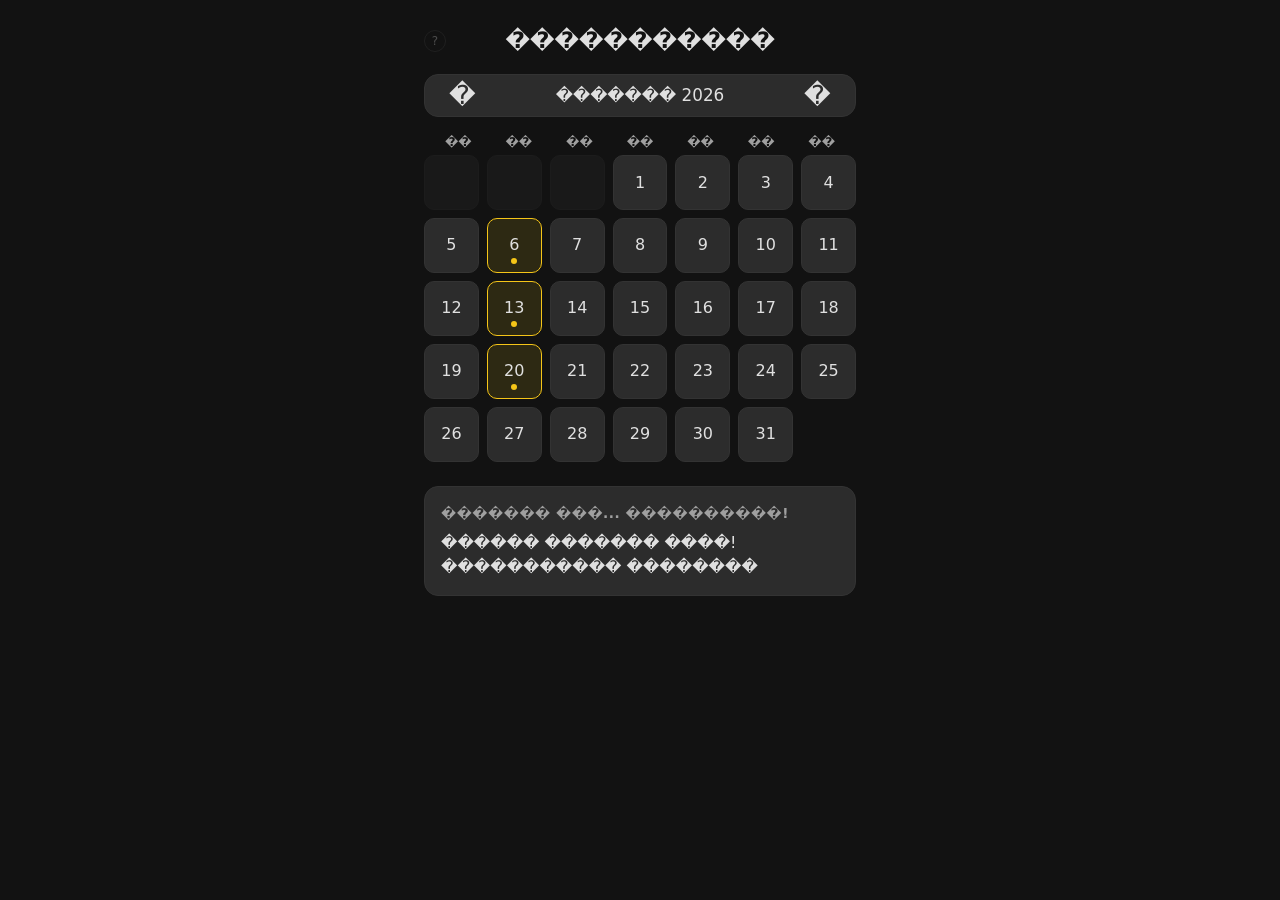
==== index.html @ 16516020 "Add files via upload" ====
<head>
  <meta name="viewport" content="width=device-width, initial-scale=1.0">
  <title>�� �������???</title>
  <link rel="stylesheet" href="CSScalendarMain.css">
</head>
<body>
  <div class="app-wrapper">
    <header class="app-header">
      <div class="header-title-row">
        <a href="docs.html" class="help-btn" aria-label="������������">?</a>
        <h1>�����������</h1>
      </div>
      <div class="month-nav">
        <button id="prev-month" class="nav-btn">�</button>
        <span id="current-month-year">������� 2026</span>
        <button id="next-month" class="nav-btn">�</button>
      </div>
    </header>

    <div class="weekdays">
      <span>��</span><span>��</span><span>��</span><span>��</span><span>��</span><span>��</span><span>��</span>
    </div>

    <div id="calendar-grid" class="calendar-grid"></div>

    <!-- 1. ������� ��� (������ ��� �������, �� �������� ��� ������) -->
    <section id="mood-panel" class="panel">
      <h3> ������� ���... ����������!</h3>
      <div class="mood-content">
        <img id="mood-img" src="" alt="" class="mood-img hidden">
        <p id="mood-text">��������...</p>
      </div>
    </section>

    <!-- 2. �������� ������� (���������� ������ ��� ����� �� ���� � ����������) -->
    <section id="event-panel" class="panel hidden">
      <h3>� ���� � ���...</h3>
      <div id="event-content"></div>
    </section>
  </div>

  <script src="themes.js" defer></script>
  <script src="calendar.js" defer></script>
  <script src="script.js" defer></script>
</body>
---- CSScalendarMain.css ----
/* =========================================
   CSScalendarMain.css | ������ ����� ������
   �����: ���������� (Ҹ���� ����)
   ========================================= */

/* 1. CSS ���������� (���� �� ���������) */
:root {
  --bg-primary: #121212;
  --bg-secondary: #1e1e1e;
  --bg-surface: #2c2c2c;
  --text-primary: #e0e0e0;
  --text-secondary: #a0a0a0;
  --accent: #4a90e2;       /* ����� ��� ��������/��������� */
  --accent-hover: #357abd;
  --birthday: #f5c518;     /* Ҹ���� ����� ��� ���� �������� */
  --border: #333333;
  --shadow: 0 4px 12px rgba(0,0,0,0.4);
  --radius: 14px;
  --radius-sm: 10px;
  --font-main: system-ui, -apple-system, 'Segoe UI', Roboto, Helvetica, Arial, sans-serif;
  --space-xs: 4px;
  --space-sm: 8px;
  --space-md: 16px;
  --space-lg: 24px;
}

/* 2. ����� � ���� */
*, *::before, *::after { box-sizing: border-box; margin: 0; padding: 0; }

body {
  background: var(--bg-primary);
  color: var(--text-primary);
  font-family: var(--font-main);
  line-height: 1.5;
  min-height: 100vh;
  display: flex;
  justify-content: center;
  -webkit-font-smoothing: antialiased;
}

.app-wrapper {
  width: 100%;
  max-width: 480px;
  padding: var(--space-md);
  padding-bottom: var(--space-lg);
}

/* 3. ����� � ��������� */
.header-title-row {
  position: relative;
  display: flex;
  justify-content: center;
  align-items: center;
  margin-bottom: var(--space-md);
  min-height: 28px;
}

.help-btn {
  position: absolute;
  left: 0;
  top: 50%;
  transform: translateY(-50%);
  width: 22px; height: 22px;
  font-size: 0.75rem;
  line-height: 1;
  color: var(--text-secondary);
  background: transparent;
  border: 1px solid var(--border);
  border-radius: 50%;
  text-decoration: none;
  display: flex; align-items: center; justify-content: center;
  opacity: 0.4;
  transition: opacity 0.2s, background 0.2s;
}
.help-btn:hover { opacity: 0.9; color: var(--text-primary); background: var(--bg-surface); }

.header-title-row h1 {
  font-size: 1.4rem;
  font-weight: 600;
  letter-spacing: -0.02em;
  margin: 0;
}

.month-nav {
  display: flex;
  align-items: center;
  justify-content: space-between;
  background: var(--bg-surface);
  padding: var(--space-sm) var(--space-md);
  border-radius: var(--radius);
  border: 1px solid var(--border);
  margin-bottom: var(--space-md);
}

.nav-btn {
  background: none; border: none; color: var(--text-primary);
  font-size: 1.6rem; cursor: pointer; padding: 0 var(--space-sm);
  line-height: 1; transition: color 0.2s;
}
.nav-btn:hover { color: var(--accent); }
#current-month-year { font-weight: 500; font-size: 1.05rem; }

/* 4. ��� ������ � ����� */
.weekdays {
  display: grid;
  grid-template-columns: repeat(7, 1fr);
  text-align: center;
  font-size: 0.75rem;
  font-weight: 600;
  color: var(--text-secondary);
  margin-bottom: var(--space-xs);
  padding: 0 var(--space-xs);
  text-transform: uppercase;
}

.calendar-grid {
  display: grid;
  grid-template-columns: repeat(7, 1fr);
  gap: var(--space-xs);
  margin-bottom: var(--space-lg);
}

.day-cell {
  aspect-ratio: 1;
  display: flex;
  flex-direction: column;
  align-items: center;
  justify-content: center;
  background: var(--bg-surface);
  border: 1px solid var(--border);
  border-radius: var(--radius-sm);
  font-size: 0.95rem;
  cursor: pointer;
  transition: background 0.2s, border-color 0.2s, transform 0.1s;
  position: relative;
  user-select: none;
}
.day-cell:hover { background: var(--bg-secondary); }
.day-cell:active { transform: scale(0.96); }
.day-cell.other-month { opacity: 0.3; pointer-events: none; }

/* ������� ���� */
.day-cell.today {
  border: 2px solid var(--accent);
  font-weight: 600;
}

/* ��������� ���� (����) */
.day-cell.selected {
  background: var(--accent);
  color: #fff;
  border-color: var(--accent);
}
.day-cell.selected::after { background: #fff !important; }

/* ������ ������� (����� �����) */
.day-cell.has-event::after {
  content: '';
  width: 6px; height: 6px;
  background: var(--accent);
  border-radius: 50%;
  position: absolute;
  bottom: 8px;
  pointer-events: none;
}

/* ���� �������� (Ƹ����) */
.day-cell.birthday {
  background: rgba(237, 202, 24, 0.12);
  border-color: var(--birthday);
}
.day-cell.birthday::after {
  background: var(--birthday);
}
.day-cell.birthday::before {
  content: '';
  position: absolute;
  top: 2px; right: 4px;
  font-size: 0.7rem;
}

/* 5. ������ (������� � �������) */
.panel {
  background: var(--bg-surface);
  border: 1px solid var(--border);
  border-radius: var(--radius);
  padding: var(--space-md);
  margin-bottom: var(--space-md);
}
.panel h3 {
  font-size: 0.85rem;
  margin-bottom: var(--space-sm);
  color: var(--text-secondary);
  font-weight: 600;
  text-transform: uppercase;
  letter-spacing: 0.04em;
}

/* ���� ���������� */
.mood-content {
  display: flex;
  align-items: center;
  gap: var(--space-md);
}
.mood-img {
  width: 48px; height: 48px;
  border-radius: 50%;
  object-fit: cover;
  background: var(--bg-secondary);
  flex-shrink: 0;
  border: 1px solid var(--border);
}
.mood-img.hidden { display: none; }
.mood-text { flex: 1; font-size: 0.95rem; line-height: 1.4; }

/* ���� ���������� ������� */
.event-card {
  display: flex;
  flex-direction: column;
  align-items: center;
  text-align: center;
  padding: var(--space-sm) 0;
}
.event-emoji { font-size: 2.5rem; margin-bottom: var(--space-xs); }
.event-card h4 { margin: 0 0 var(--space-xs); color: var(--text-primary); font-size: 1.1rem; }
.event-card p { margin: 0; color: var(--text-secondary); font-size: 0.85rem; }

/* 6. ������� � ������� */
.hidden { display: none !important; }

@media (min-width: 481px) {
  .app-wrapper { padding: var(--space-lg); }
  .day-cell { font-size: 1rem; }
  .calendar-grid { gap: var(--space-sm); }
}
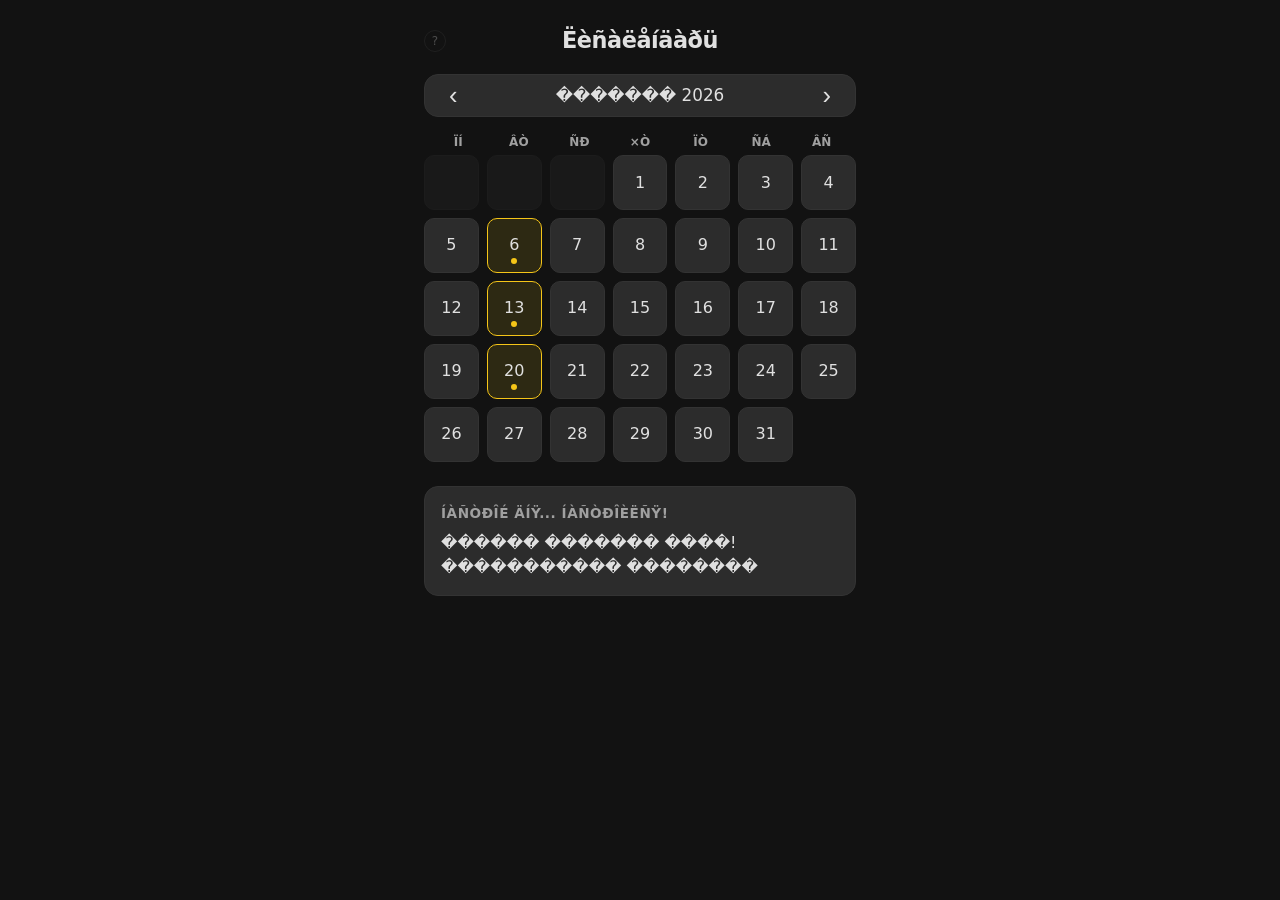
==== commit 724aae50: "Update index.html" ====
--- a/index.html
+++ b/index.html
@@ -1,40 +1,43 @@
+<!DOCTYPE html>
+<html lang="ru">
 <head>
+  <meta charset="UTF-8">
   <meta name="viewport" content="width=device-width, initial-scale=1.0">
-  <title>�� �������???</title>
+  <title>ДЗ СДЕЛАЛА???</title>
   <link rel="stylesheet" href="CSScalendarMain.css">
 </head>
 <body>
   <div class="app-wrapper">
     <header class="app-header">
       <div class="header-title-row">
-        <a href="docs.html" class="help-btn" aria-label="������������">?</a>
-        <h1>�����������</h1>
+        <a href="docs.html" class="help-btn" aria-label="Äîêóìåíòàöèÿ">?</a>
+        <h1>Ëèñàëåíäàðü</h1>
       </div>
       <div class="month-nav">
-        <button id="prev-month" class="nav-btn">�</button>
-        <span id="current-month-year">������� 2026</span>
-        <button id="next-month" class="nav-btn">�</button>
+        <button id="prev-month" class="nav-btn">‹</button>
+        <span id="current-month-year">Îêòÿáðü 2026</span>
+        <button id="next-month" class="nav-btn">›</button>
       </div>
     </header>
 
     <div class="weekdays">
-      <span>��</span><span>��</span><span>��</span><span>��</span><span>��</span><span>��</span><span>��</span>
+      <span>ÏÍ</span><span>ÂÒ</span><span>ÑÐ</span><span>×Ò</span><span>ÏÒ</span><span>ÑÁ</span><span>ÂÑ</span>
     </div>
 
     <div id="calendar-grid" class="calendar-grid"></div>
 
-    <!-- 1. ������� ��� (������ ��� �������, �� �������� ��� ������) -->
+    <!-- 1. ÍÀÑÒÐÎÉ ÄÍß (Òîëüêî äëÿ ÑÅÃÎÄÍß, íå ìåíÿåòñÿ ïðè êëèêàõ) -->
     <section id="mood-panel" class="panel">
-      <h3> ������� ���... ����������!</h3>
+      <h3> Íàñòðîé äíÿ... Íàñòðîèëñÿ!</h3>
       <div class="mood-content">
         <img id="mood-img" src="" alt="" class="mood-img hidden">
-        <p id="mood-text">��������...</p>
+        <p id="mood-text">Çàãðóçêà...</p>
       </div>
     </section>
 
-    <!-- 2. �������� ������� (���������� ������ ��� ����� �� ���� � ����������) -->
+    <!-- 2. ÊÀÐÒÎ×ÊÀ ÑÎÁÛÒÈß (Ïîÿâëÿåòñÿ òîëüêî ïðè êëèêå íà äàòó ñ ïðàçäíèêîì) -->
     <section id="event-panel" class="panel hidden">
-      <h3>� ���� � ���...</h3>
+      <h3>À ñ¸äíÿ ó íàñ...</h3>
       <div id="event-content"></div>
     </section>
   </div>
@@ -43,3 +46,4 @@
   <script src="calendar.js" defer></script>
   <script src="script.js" defer></script>
 </body>
+</html>
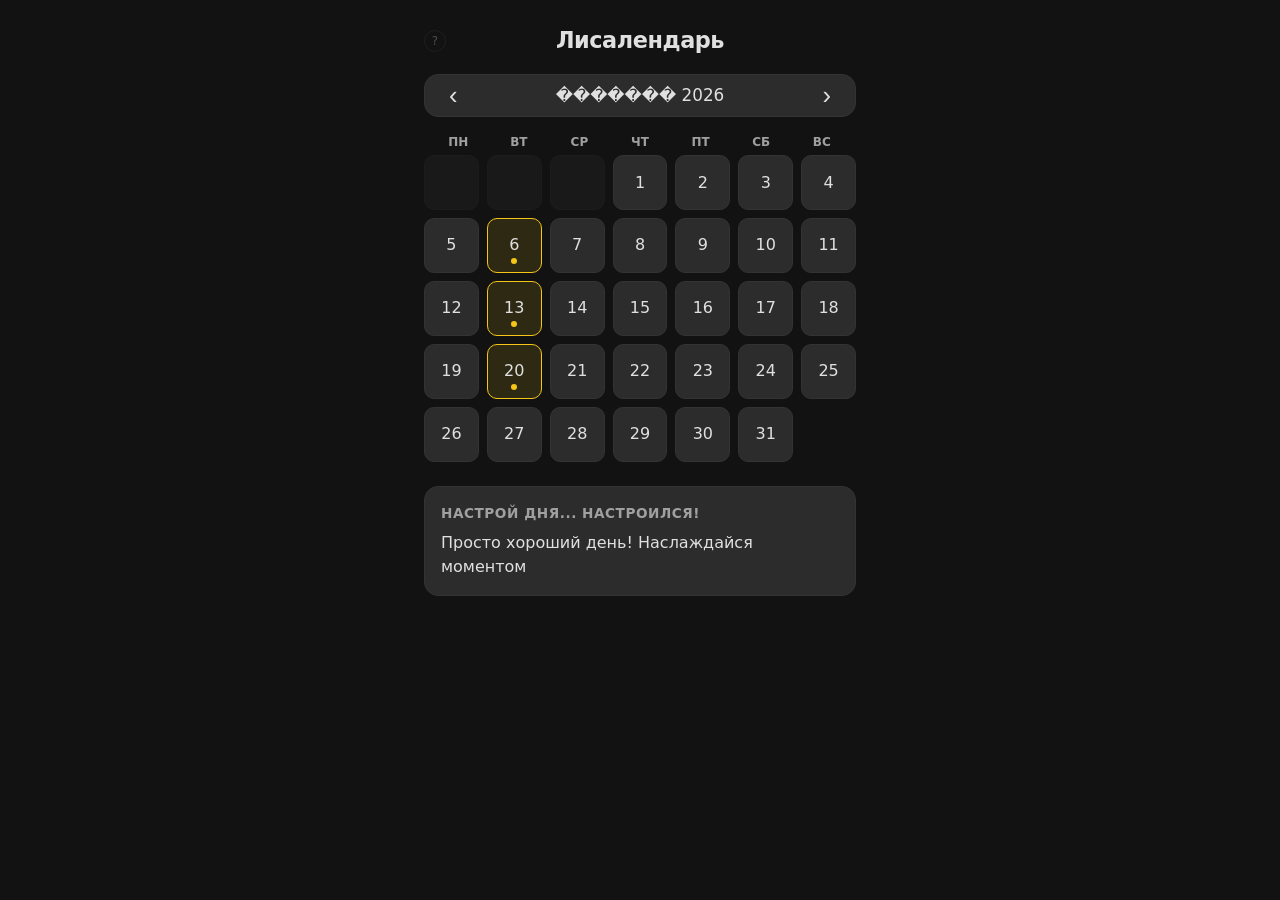
==== commit 6a4c0db1: "Add files via upload" ====
--- a/index.html
+++ b/index.html
@@ -1,43 +1,42 @@
 <!DOCTYPE html>
 <html lang="ru">
 <head>
-  <meta charset="UTF-8">
   <meta name="viewport" content="width=device-width, initial-scale=1.0">
   <title>ДЗ СДЕЛАЛА???</title>
   <link rel="stylesheet" href="CSScalendarMain.css">
 </head>
-<body>
+<body>                                
   <div class="app-wrapper">
     <header class="app-header">
       <div class="header-title-row">
-        <a href="docs.html" class="help-btn" aria-label="Äîêóìåíòàöèÿ">?</a>
-        <h1>Ëèñàëåíäàðü</h1>
+        <a href="docs.html" class="help-btn" aria-label="Документация">?</a>
+        <h1>Лисалендарь</h1>
       </div>
       <div class="month-nav">
         <button id="prev-month" class="nav-btn">‹</button>
-        <span id="current-month-year">Îêòÿáðü 2026</span>
+        <span id="current-month-year">Октябрь 2026</span>
         <button id="next-month" class="nav-btn">›</button>
       </div>
     </header>
 
     <div class="weekdays">
-      <span>ÏÍ</span><span>ÂÒ</span><span>ÑÐ</span><span>×Ò</span><span>ÏÒ</span><span>ÑÁ</span><span>ÂÑ</span>
+      <span>ПН</span><span>ВТ</span><span>СР</span><span>ЧТ</span><span>ПТ</span><span>СБ</span><span>ВС</span>
     </div>
 
     <div id="calendar-grid" class="calendar-grid"></div>
 
-    <!-- 1. ÍÀÑÒÐÎÉ ÄÍß (Òîëüêî äëÿ ÑÅÃÎÄÍß, íå ìåíÿåòñÿ ïðè êëèêàõ) -->
+    <!-- 1. НАСТРОЙ ДНЯ (Только для СЕГОДНЯ, не меняется при кликах) -->
     <section id="mood-panel" class="panel">
-      <h3> Íàñòðîé äíÿ... Íàñòðîèëñÿ!</h3>
+      <h3> Настрой дня... Настроился!</h3>
       <div class="mood-content">
         <img id="mood-img" src="" alt="" class="mood-img hidden">
-        <p id="mood-text">Çàãðóçêà...</p>
+        <p id="mood-text">Загрузка...</p>
       </div>
     </section>
 
-    <!-- 2. ÊÀÐÒÎ×ÊÀ ÑÎÁÛÒÈß (Ïîÿâëÿåòñÿ òîëüêî ïðè êëèêå íà äàòó ñ ïðàçäíèêîì) -->
+    <!-- 2. КАРТОЧКА СОБЫТИЯ (Появляется только при клике на дату с праздником) -->
     <section id="event-panel" class="panel hidden">
-      <h3>À ñ¸äíÿ ó íàñ...</h3>
+      <h3>А сёдня у нас...</h3>
       <div id="event-content"></div>
     </section>
   </div>
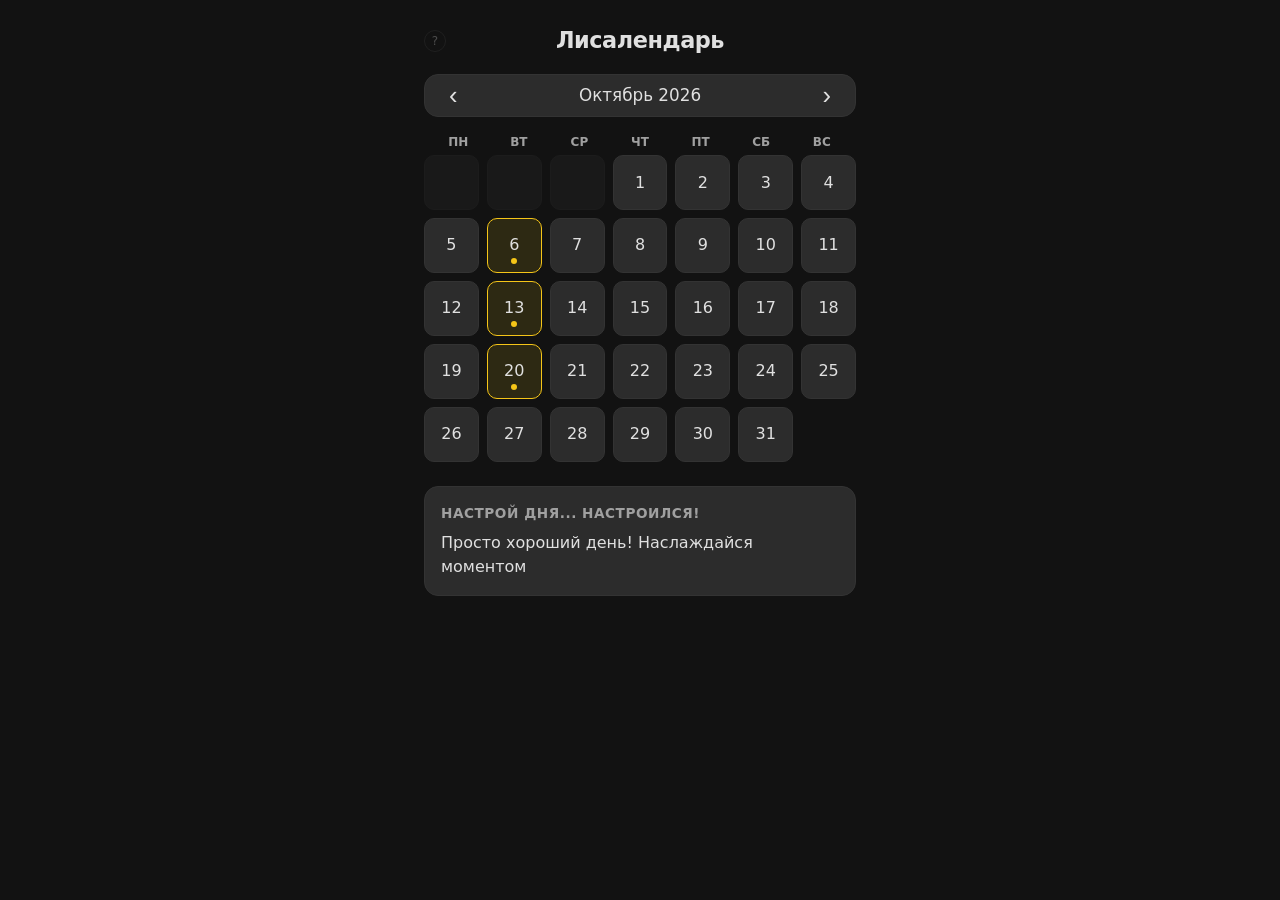
==== commit 83e4379d: "Update index.html" ====
--- a/index.html
+++ b/index.html
@@ -2,7 +2,7 @@
 <html lang="ru">
 <head>
   <meta name="viewport" content="width=device-width, initial-scale=1.0">
-  <title>ДЗ СДЕЛАЛА???</title>
+  <title>ГДЗ</title>
   <link rel="stylesheet" href="CSScalendarMain.css">
 </head>
 <body>                                
